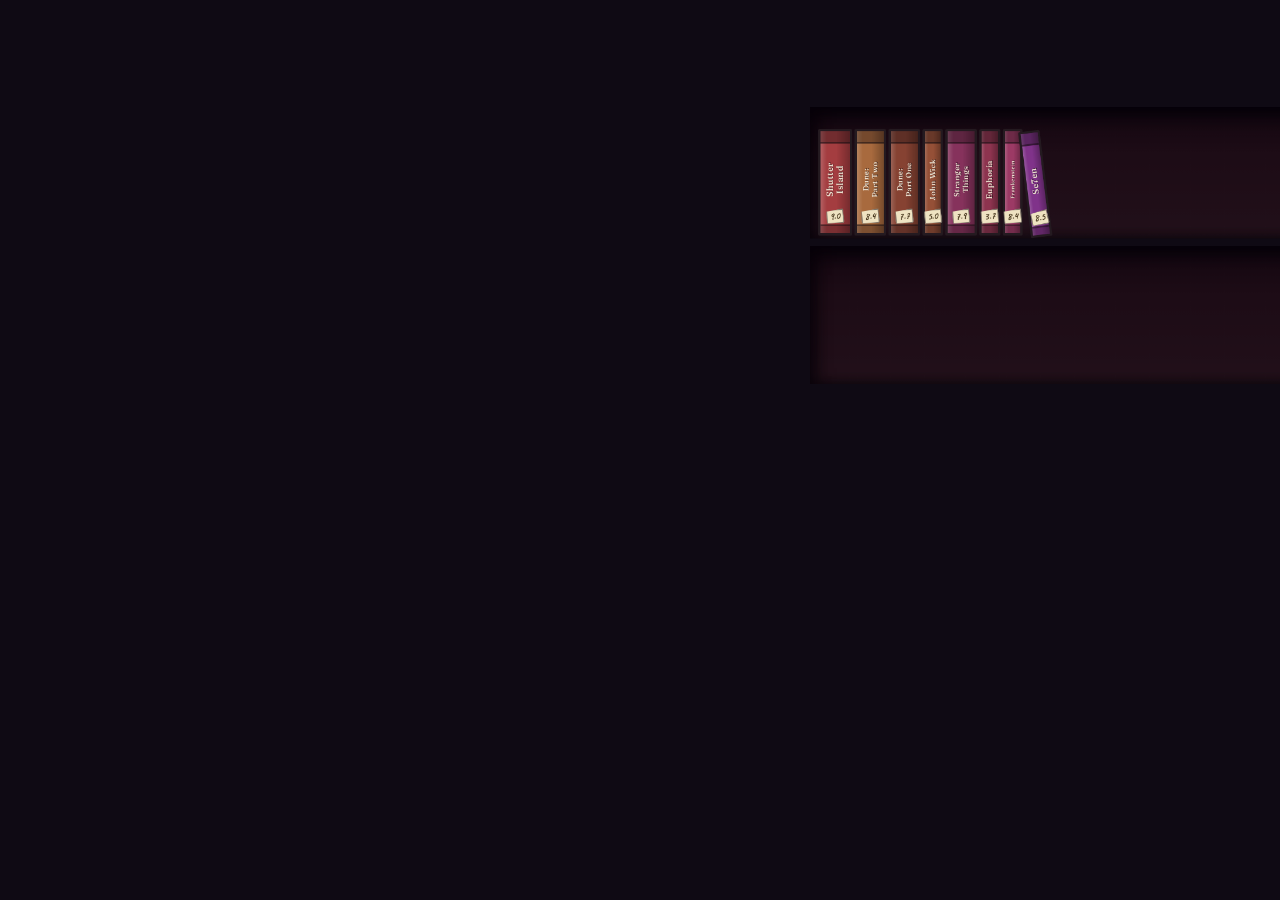
==== index.html @ 7d8941ba "checkpoint 2" ====
<!doctype html>
<html lang="es">
<head>
  <meta charset="utf-8">
  <meta name="viewport" content="width=device-width, initial-scale=1">
  <title>movievault</title>
  <link rel="preconnect" href="https://fonts.googleapis.com">
  <link rel="preconnect" href="https://fonts.gstatic.com" crossorigin>
  <link href="https://fonts.googleapis.com/css2?family=Fraunces:ital,opsz,wght@0,9..144,400;0,9..144,600;0,9..144,700;1,9..144,500&family=Nunito+Sans:ital,wght@0,400;0,600;0,700;1,400&family=VT323&family=Caveat:wght@600;700&display=swap" rel="stylesheet">
  <script>
    // misma firma que los scripts, las hojas de estilo locales tambien se quedan cacheadas entre ediciones
    window.MV_BUST = Date.now();
    ["css/base.css", "css/scene.css", "css/computer.css", "css/case.css"].forEach(function (href) {
      document.write('<link rel="stylesheet" href="' + href + "?v=" + window.MV_BUST + '">');
    });
  </script>
</head>
<body>
  <div id="viewport">
    <div id="camera">
      <!-- el stage es la imagen fija de la habitacion, todo lo interactivo son overlays posicionados en coordenadas de imagen -->
      <div id="stage">

        <!-- paneles que tapan los lomos pintados en la imagen, los lomos reales se renderizan encima -->
        <div class="shelf-panel" data-row="0"></div>
        <div class="shelf-panel" data-row="1"></div>
        <div class="shelf-panel shelf-panel-optional" data-row="2"></div>

        <!-- estantes donde viven los lomos dinamicos -->
        <div class="spine-strip" data-row="0"></div>
        <div class="spine-strip" data-row="1"></div>
        <div class="spine-strip" data-row="2"></div>

        <!-- pantalla del crt, se prende cuando la camara llega al escritorio -->
        <div id="monitor-screen"></div>

        <!-- zonas clickeables, solo activas en la vista general -->
        <button id="desk-zone" class="hotspot" aria-label="usar la computadora" data-label="computadora"></button>
        <button id="shelf-zone" class="hotspot" aria-label="ver la coleccion" data-label="coleccion"></button>
      </div>
    </div>

    <button id="back-btn" class="ui-btn" hidden>&larr; volver</button>
    <div id="case-overlay" hidden></div>
  </div>

  <script>
    // el server estatico local no manda cabeceras de no-cache, sin esta firma el browser se queda con la version vieja de los scripts y hay que recargar a mano despues de cada edicion
    ["js/data.js", "js/camera.js", "js/shelf.js", "js/computer.js", "js/main.js"].forEach(function (src) {
      const script = document.createElement("script");
      script.src = src + "?v=" + window.MV_BUST;
      // async false mantiene el orden de ejecucion, que importa porque los modulos se registran en el namespace MV
      script.async = false;
      document.body.appendChild(script);
    });
  </script>
</body>
</html>
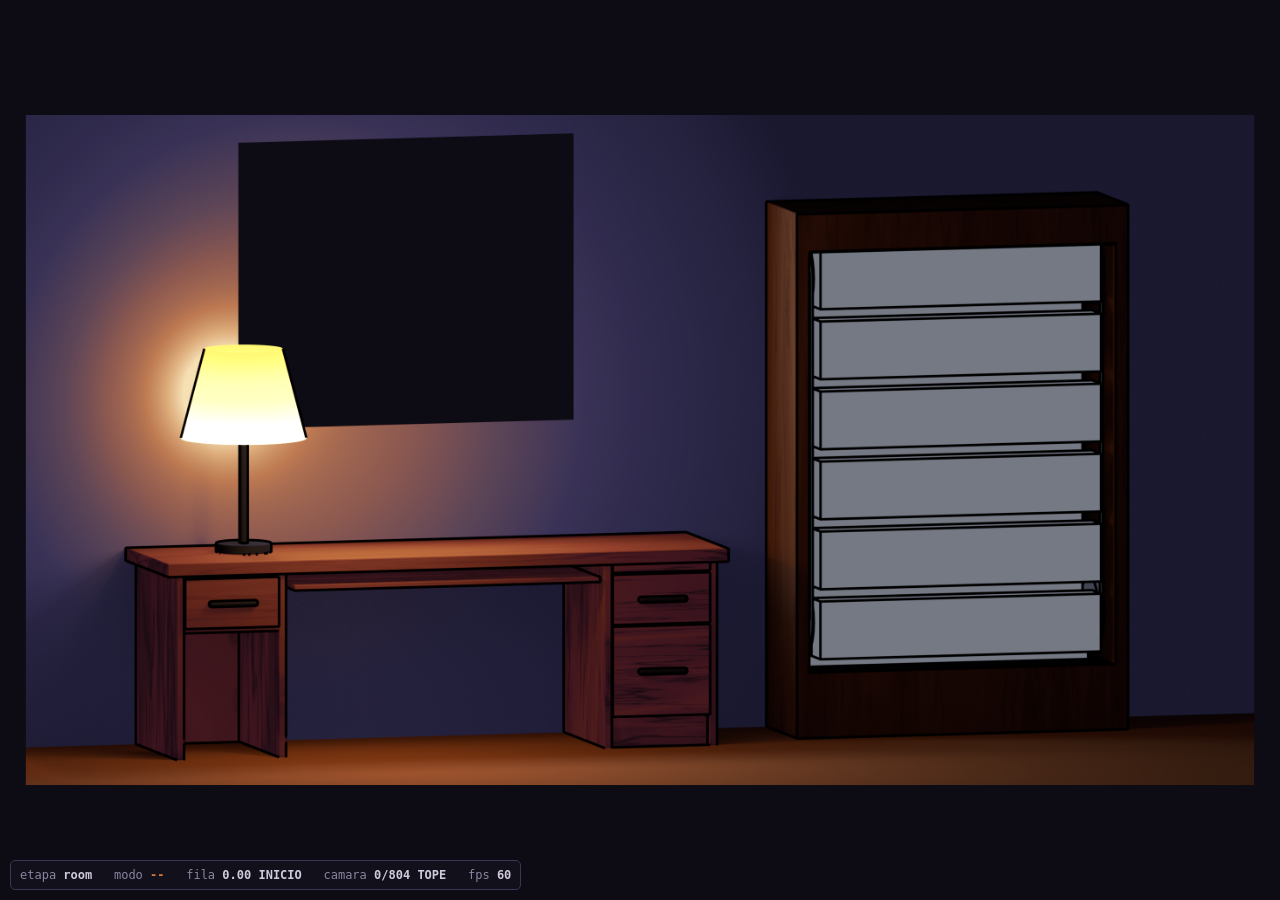
==== commit 11ee1d8b: "pre camera moving Checkpoint antes de tocar cam-shelf (hoy congelada) para el nuevo encuadre pedido." ====
--- a/index.html
+++ b/index.html
@@ -1,58 +1,481 @@
-<!doctype html>
+<!DOCTYPE html>
 <html lang="es">
 <head>
-  <meta charset="utf-8">
-  <meta name="viewport" content="width=device-width, initial-scale=1">
-  <title>movievault</title>
-  <link rel="preconnect" href="https://fonts.googleapis.com">
-  <link rel="preconnect" href="https://fonts.gstatic.com" crossorigin>
-  <link href="https://fonts.googleapis.com/css2?family=Fraunces:ital,opsz,wght@0,9..144,400;0,9..144,600;0,9..144,700;1,9..144,500&family=Nunito+Sans:ital,wght@0,400;0,600;0,700;1,400&family=VT323&family=Caveat:wght@600;700&display=swap" rel="stylesheet">
-  <script>
-    // misma firma que los scripts, las hojas de estilo locales tambien se quedan cacheadas entre ediciones
-    window.MV_BUST = Date.now();
-    ["css/base.css", "css/scene.css", "css/computer.css", "css/case.css"].forEach(function (href) {
-      document.write('<link rel="stylesheet" href="' + href + "?v=" + window.MV_BUST + '">');
-    });
-  </script>
+<meta charset="utf-8">
+<title>movievault</title>
+<style>
+  :root {
+    --bg: #0d0b13;
+    --panel: rgba(20, 18, 28, 0.88);
+    --line: #3a3550;
+    --ink: #cfcadd;
+    --accent: #d2783c;
+  }
+  * { box-sizing: border-box; }
+  html, body {
+    margin: 0; height: 100%; overflow: hidden;
+    background: var(--bg); color: var(--ink);
+    font: 12px/1.5 ui-monospace, "Cascadia Code", Consolas, monospace;
+  }
+  img { user-select: none; }
+
+  /* un solo stage de 2816x1536: el campo de vision no cambia nunca */
+  #fit { position: absolute; transform-origin: 0 0; }
+  #stage { position: relative; width: 2816px; height: 1536px; overflow: hidden; }
+  .etapa[hidden] { display: none; }
+  .layer { position: absolute; top: 0; left: 0; width: 2816px; height: 1536px; }
+
+  #hotspot {
+    position: absolute; left: 1697px; top: 177px; width: 830px; height: 1252px;
+    border: 6px solid transparent; border-radius: 10px;
+    background: transparent; cursor: pointer; padding: 0; z-index: 9;
+  }
+  #hotspot:hover, #hotspot:focus-visible {
+    border-color: rgba(210, 120, 60, .85);
+    background: rgba(210, 120, 60, .10);
+    outline: none;
+  }
+
+  /* --- etapa frontal ---
+     las capas se hornean en un canvas alto (2816x2648) que cubre todo el recorrido
+     vertical de camara. como la camara es ortografica, moverla en Z es una
+     traslacion pura de pixeles: el paneo es un translateY, no un re-render. */
+  #pan { position: absolute; top: 0; left: 0; width: 2816px; height: 2648px;
+         will-change: transform; }
+  .capa-alta { position: absolute; top: 0; left: 0; width: 2816px; height: 2648px; }
+  #f-scene { z-index: 1; }
+  #f-back  { z-index: 2; }
+  #plates {
+    position: absolute; overflow: hidden; z-index: 3;
+    left: 798.04px; top: 459.69px; width: 1219.93px; height: 1626.57px;
+  }
+  #f-frame { z-index: 4; }
+  /* sonda de geometria: define que cuenta como "encima del armario" */
+  #zona-armario {
+    position: absolute; z-index: 5; pointer-events: none;
+    left: 747.21px; top: 307.20px; width: 1321.59px; height: 2033.21px;
+  }
+  /* --- estante ---
+     caja de 3 caras (frente / arriba / abajo) en vez de una placa plana: al girar,
+     una placa plana se achica a nada y no se lee de que lado va. sin `perspective`
+     en ningun ancestro la proyeccion es ortografica, igual que cam-travel, asi que
+     el frente escorza por cos(t) y la tapa crece por sin(t) sin deformarse.
+     cada .cara lleva su propio render ortografico dead-on de esa cara de la bandeja,
+     asi que la textura y la geometria son la misma cosa.
+     bandeja 1.10 x 0.17 x 0.22 m -> 1118 x 173 x 224 px a 1016.6065 px/m. la
+     profundidad entra en los 0.27 m que separan el tramo frontal del trasero
+     (2 * R_POLEA) y le sobra para una caja de DVD parada (0.135).
+     left: la bandeja arranca en x=0.594 de mundo -> (0.594-1.144)*PPM + 1408 = 848.87
+     en la imagen alta, menos los 798.04 donde empieza la abertura. */
+  .plate {
+    position: absolute; top: 0; left: 50.83px;
+    width: 1118px; height: 224px;
+    transform-style: preserve-3d;
+    will-change: transform;
+  }
+  .cara {
+    position: absolute; left: 50%; top: 50%;
+    backface-visibility: hidden;   /* la cara de abajo no se cuela cuando se ve la de arriba */
+  }
+  /* con giro 0 la tapa y el fondo quedan de canto: area proyectada cero, pero el
+     browser igual las pinta como una linea de 1 px con su borde. se apagan y se
+     encienden solo mientras el estante gira. */
+  .cara-arriba, .cara-abajo { display: none; }
+  .plate.girando .cara-arriba, .plate.girando .cara-abajo { display: block; }
+  .cara { background-size: 100% 100%; }
+  .cara-frente {
+    width: 1118px; height: 224px;
+    transform: translate(-50%, -50%) translateZ(86.41px);
+    background-image: url("renders/layers/front/tray--front.png");
+  }
+  /* mientras el estante gira, uno de sus dos cantos se esta metiendo en la madera:
+     el de arriba en el arco de arriba, el de abajo en el de abajo. la sombra se
+     apoya en ese canto y se va con el giro, asi que de frente (giro 0) queda en
+     cero y la cara sale tal cual la horneo blender.
+     el degradado ocupa la cara ENTERA y lo que crece con el giro es la opacidad,
+     no el tamaño: girando, el estante ademas baja y sale por debajo de la
+     abertura, asi que a -40 grados solo queda a la vista el 12% de arriba de la
+     cara. una mancha escalada desde el canto de abajo cae entera en la parte
+     recortada y no se ve un pixel — medido con diff A/B. */
+  .sombra {
+    display: block; position: absolute; inset: 0;
+    pointer-events: none;
+  }
+  .sombra-sup {
+    opacity: var(--som-sup, 0);
+    background: linear-gradient(to bottom, rgba(0,0,0,.95), rgba(0,0,0,.72) 40%, rgba(0,0,0,.48));
+  }
+  .sombra-inf {
+    opacity: var(--som-inf, 0);
+    background: linear-gradient(to top, rgba(0,0,0,.95), rgba(0,0,0,.72) 40%, rgba(0,0,0,.48));
+  }
+  /* tapa: el borde de adelante es el borde INFERIOR de la cara (rotateX(90deg)
+     manda el +y local hacia el observador), y el render de arriba sale con el
+     frente de la bandeja abajo. calzan sin espejar */
+  .cara-arriba {
+    width: 1118px; height: 173px;
+    transform: translate(-50%, -50%) translateY(-112px) rotateX(90deg);
+    background-image: url("renders/layers/front/tray--top.png");
+  }
+  /* fondo del estante: aca el borde de adelante es el SUPERIOR (rotateX(-90deg)),
+     y el render de abajo sale con el frente arriba. tambien calza derecho */
+  .cara-abajo {
+    width: 1118px; height: 173px;
+    transform: translate(-50%, -50%) translateY(112px) rotateX(-90deg);
+    background-image: url("renders/layers/front/tray--bottom.png");
+  }
+
+  #dbg {
+    position: fixed; bottom: 10px; left: 10px; z-index: 20;
+    background: var(--panel); border: 1px solid var(--line); border-radius: 5px;
+    padding: 5px 9px; color: #8b85a3; font-variant-numeric: tabular-nums;
+  }
+  #dbg b { color: var(--ink); font-weight: 600; }
+  #dbg .modo { color: var(--accent); }
+  #volver {
+    position: fixed; top: 12px; right: 12px; z-index: 20;
+    background: var(--panel); color: var(--ink);
+    border: 1px solid var(--line); border-radius: 5px;
+    padding: 8px 13px; cursor: pointer; font: inherit;
+  }
+  #volver:hover { border-color: var(--accent); }
+  #volver[hidden] { display: none; }
+</style>
 </head>
 <body>
-  <div id="viewport">
-    <div id="camera">
-      <!-- el stage es la imagen fija de la habitacion, todo lo interactivo son overlays posicionados en coordenadas de imagen -->
-      <div id="stage">
-
-        <!-- paneles que tapan los lomos pintados en la imagen, los lomos reales se renderizan encima -->
-        <div class="shelf-panel" data-row="0"></div>
-        <div class="shelf-panel" data-row="1"></div>
-        <div class="shelf-panel shelf-panel-optional" data-row="2"></div>
-
-        <!-- estantes donde viven los lomos dinamicos -->
-        <div class="spine-strip" data-row="0"></div>
-        <div class="spine-strip" data-row="1"></div>
-        <div class="spine-strip" data-row="2"></div>
-
-        <!-- pantalla del crt, se prende cuando la camara llega al escritorio -->
-        <div id="monitor-screen"></div>
-
-        <!-- zonas clickeables, solo activas en la vista general -->
-        <button id="desk-zone" class="hotspot" aria-label="usar la computadora" data-label="computadora"></button>
-        <button id="shelf-zone" class="hotspot" aria-label="ver la coleccion" data-label="coleccion"></button>
+
+<div id="fit">
+  <div id="stage">
+
+    <div class="etapa" id="etapa-room">
+      <img class="layer" src="renders/layers/room/room.png" alt="" draggable="false">
+      <button id="hotspot" title="ir a la estanteria"></button>
+    </div>
+
+    <div class="etapa" id="etapa-viaje" hidden>
+      <img class="layer" id="cuadro" alt="" draggable="false">
+    </div>
+
+    <div class="etapa" id="etapa-front" hidden>
+      <div id="pan">
+        <img class="capa-alta" id="f-scene" src="renders/layers/front/front-scene.png" alt="" draggable="false">
+        <img class="capa-alta" id="f-back"  src="renders/layers/front/front-back.png"  alt="" draggable="false">
+        <div id="plates"></div>
+        <img class="capa-alta" id="f-frame" src="renders/layers/front/front-frame.png" alt="" draggable="false">
+        <div id="zona-armario"></div>
       </div>
     </div>
 
-    <button id="back-btn" class="ui-btn" hidden>&larr; volver</button>
-    <div id="case-overlay" hidden></div>
   </div>
-
-  <script>
-    // el server estatico local no manda cabeceras de no-cache, sin esta firma el browser se queda con la version vieja de los scripts y hay que recargar a mano despues de cada edicion
-    ["js/data.js", "js/camera.js", "js/shelf.js", "js/computer.js", "js/main.js"].forEach(function (src) {
-      const script = document.createElement("script");
-      script.src = src + "?v=" + window.MV_BUST;
-      // async false mantiene el orden de ejecucion, que importa porque los modulos se registran en el namespace MV
-      script.async = false;
-      document.body.appendChild(script);
+</div>
+
+<button id="volver" hidden>&larr; volver (Esc)</button>
+<div id="dbg">etapa <b id="d-etapa">room</b> &nbsp; modo <b class="modo" id="d-modo">--</b>
+  &nbsp; fila <b id="d-fila">0.00</b> &nbsp; camara <b id="d-pan">0</b> &nbsp; fps <b id="d-fps">--</b></div>
+
+<script>
+(function () {
+  "use strict";
+
+  // ---- mapeo, medido sobre la imagen alta horneada desde cam-travel ----
+  var PPM = 1016.6065;          // px por metro
+  var PX_Z0 = 2340.4130;        // fila donde cae world z = 0, en la imagen alta
+  var PLACA_H = 224;            // alto del estante: 0.22 m (PH_Z) a 1016.6065 px/m
+  var ABERT_TOP = 459.69;       // borde superior de la abertura, origen del recorte
+  var ALTO_IMG = 2648;          // alto de la imagen horneada
+  var STAGE_W = 2816, STAGE_H = 1536;
+
+  // recorrido de camara: 0 = posicion inicial (limite superior).
+  // el maximo pone la linea del piso (z=0, fila PX_Z0) en el borde inferior del
+  // cuadro, asi la vista nunca se sale de la habitacion.
+  var PAN_MAX = PX_Z0 - STAGE_H;      // 804.413
+
+  // ---- parametros del loop, mismos que el .blend ----
+  // arriba el estante va pegado al dintel; abajo queda junta negra a la vista.
+  // eso son 6 estantes + 6 juntas (5 internas + 1 abajo) -> 6*PASO = 1.60
+  var L_RECTA = 1.309218, L_TOTAL = 3.466667, N = 13;
+  var PASO = 1.60 / 6;          // 0.2666667, junta de 0.0466667
+  var Z_TOP = 1.740;            // 1.85 - alto/2: el primero pegado al dintel
+  var MARGEN = 0.38;            // tiene que superar al paso
+
+  // ---- giro al entrar en la madera ----
+  // sin perspectiva, rotateX proyecta como cos(t): +t y -t son indistinguibles.
+  // la direccion se lee por el pivote, no por el signo. anclo el giro en la cara
+  // que entra primero en la madera y el resto se pliega hacia ella.
+  var PH_Z = 0.220;             // alto del estante
+  var Z_AB0 = 0.250;            // base de la abertura
+  var R_POLEA = 0.135;
+  var ARCO = Math.PI * R_POLEA / 2;         // 0.212058: cuarto de vuelta de la polea
+  var S_LIM_SUP = 0;                        // el tope del estante toca el dintel
+  var S_LIM_INF = Z_TOP - (Z_AB0 + PH_Z / 2);   // 1.38: su base toca la base
+  // la sombra del frente arranca ANTES del arco, sobre el tramo recto. si arrancara
+  // recien con el giro no se veria nunca: girando el estante ademas baja y sale por
+  // debajo de la abertura, y a -40 grados su cara frontal cae en y 774-855 con el
+  // recorte de #plates terminando en 784 — los 10 px que sobran los tapa #f-frame,
+  // que va en z-index 4 sobre el 3 de #plates. medido con elementFromPoint.
+  var S_PRE = 0.12;
+
+  var K_VIAJE = 24, MS_VIAJE = 820;
+
+  // avanzar = rueda hacia abajo = las placas suben = fase negativa.
+  // el arranque es fase 0 y es tope duro.
+  var FASE_INICIO = 0;
+  var CLAVE = "movievault.lab.paternoster";
+
+  var $ = function (id) { return document.getElementById(id); };
+  var etapa = "room";           // room | viaje | front
+  var fase = 0, pan = 0;
+  var sucio = true, modo = "--";
+
+  function moverFase(delta) {
+    var v = fase + delta;
+    if (v > FASE_INICIO) v = FASE_INICIO;
+    if (v !== fase) { fase = v; sucio = true; }
+  }
+  function moverPan(delta) {
+    var v = pan + delta;
+    if (v < 0) v = 0;
+    if (v > PAN_MAX) v = PAN_MAX;
+    if (v !== pan) { pan = v; sucio = true; }
+  }
+  function guardarPos() {
+    try { localStorage.setItem(CLAVE, String(fase)); } catch (err) {}
+  }
+  function recuperarPos() {
+    try {
+      var v = parseFloat(localStorage.getItem(CLAVE));
+      if (isFinite(v) && v <= FASE_INICIO) fase = v;
+    } catch (err) {}
+  }
+
+  // ---- placas ----
+  var placas = [];
+  (function () {
+    var cont = $("plates");
+    for (var i = 0; i < N; i++) {
+      var caja = document.createElement("div");
+      caja.className = "plate";
+      caja.innerHTML = '<div class="cara cara-frente">'
+                     +   '<i class="sombra sombra-sup"></i>'
+                     +   '<i class="sombra sombra-inf"></i>'
+                     + '</div>'
+                     + '<div class="cara cara-arriba"></div>'
+                     + '<div class="cara cara-abajo"></div>';
+      cont.appendChild(caja);
+      placas.push({ el: caja, s: 0, visible: null, origen: null, giro: 0, girando: false,
+                    som: 0, somAbajo: false });
+    }
+  })();
+
+  function pintar() {
+    $("pan").style.transform = "translate3d(0," + (-pan).toFixed(2) + "px,0)";
+    var visibles = 0;
+    for (var i = 0; i < N; i++) {
+      var p = placas[i];
+      var s = (i * PASO + fase) % L_TOTAL;
+      if (s < 0) s += L_TOTAL;
+      if (s > L_TOTAL - MARGEN) s -= L_TOTAL;
+      p.s = s;
+      var dentro = s >= -MARGEN && s <= L_RECTA + MARGEN;
+      if (dentro !== p.visible) {
+        p.el.style.display = dentro ? "block" : "none";
+        p.visible = dentro;
+      }
+      if (dentro) {
+        var top = PX_Z0 - (Z_TOP - s) * PPM - PLACA_H / 2 - ABERT_TOP;
+        var giro = 0, origen = "50% 50%", som = 0, somAbajo = false;
+        if (s < S_LIM_SUP + S_PRE) {
+          som = (S_LIM_SUP + S_PRE - s) / (S_PRE + ARCO);
+          if (s < S_LIM_SUP) {
+            // sale por arriba: pivota en su cara de arriba, la que ya entro en la madera
+            giro = 90 * Math.min(1, (S_LIM_SUP - s) / ARCO);
+            origen = "50% 0%";
+          }
+        } else if (s > S_LIM_INF - S_PRE) {
+          som = (s - (S_LIM_INF - S_PRE)) / (S_PRE + ARCO);
+          somAbajo = true;
+          if (s > S_LIM_INF) {
+            // sale por abajo: pivota en su cara de abajo
+            giro = -90 * Math.min(1, (s - S_LIM_INF) / ARCO);
+            origen = "50% 100%";
+          }
+        }
+        if (origen !== p.origen) { p.el.style.transformOrigin = origen; p.origen = origen; }
+        var girando = giro !== 0;
+        if (girando !== p.girando) { p.el.classList.toggle("girando", girando); p.girando = girando; }
+        som = som <= 0 ? 0 : Math.sqrt(Math.min(1, som));
+        if (som !== p.som || somAbajo !== p.somAbajo) {
+          var txt = som.toFixed(3);
+          p.el.style.setProperty("--som-sup", somAbajo ? "0" : txt);
+          p.el.style.setProperty("--som-inf", somAbajo ? txt : "0");
+          p.som = som; p.somAbajo = somAbajo;
+        }
+        p.giro = giro;
+        p.el.style.transform = "translate3d(0," + top.toFixed(2) + "px,0)"
+          + (giro ? " rotateX(" + giro.toFixed(2) + "deg)" : "");
+        if (s >= 0 && s <= L_RECTA) visibles++;
+      }
+    }
+    return visibles;
+  }
+
+  // ---- encuadre ----
+  var escala = 1;
+  function encuadrar() {
+    escala = Math.min(window.innerWidth / STAGE_W, window.innerHeight / STAGE_H) * 0.96;
+    $("fit").style.transform = "translate(" +
+      ((window.innerWidth - STAGE_W * escala) / 2).toFixed(1) + "px," +
+      ((window.innerHeight - STAGE_H * escala) / 2).toFixed(1) + "px) scale(" + escala + ")";
+  }
+  encuadrar();
+  window.addEventListener("resize", encuadrar);
+
+  // ---- el cursor decide que se mueve ----
+  function sobreArmario(cx, cy) {
+    var b = $("zona-armario").getBoundingClientRect();
+    return cx >= b.left && cx <= b.right && cy >= b.top && cy <= b.bottom;
+  }
+
+  // ---- viaje ----
+  var cuadros = [];
+  for (var f = 0; f < K_VIAJE; f++) {
+    var im = new Image();
+    im.src = "renders/layers/travel/travel-" + (f < 10 ? "0" + f : f) + ".png";
+    cuadros.push(im);
+  }
+  function viajar(haciaFront, alTerminar) {
+    etapa = "viaje"; modo = "--";
+    $("d-etapa").textContent = "viaje";
+    $("volver").hidden = true;
+    $("etapa-room").hidden = true;
+    $("etapa-front").hidden = true;
+    $("etapa-viaje").hidden = false;
+    var visor = $("cuadro"), ultimo = -1, t0 = performance.now();
+    (function paso(t) {
+      var u = Math.min((t - t0) / MS_VIAJE, 1);
+      var i = Math.round(haciaFront ? u * (K_VIAJE - 1) : (1 - u) * (K_VIAJE - 1));
+      if (i !== ultimo) { visor.src = cuadros[i].src; ultimo = i; }
+      if (u < 1) { requestAnimationFrame(paso); return; }
+      $("etapa-viaje").hidden = true;
+      alTerminar();
+    })(t0);
+  }
+  function irAFront() {
+    if (etapa !== "room") return;
+    viajar(true, function () {
+      etapa = "front";
+      pan = 0;                  // el viaje termina en la posicion inicial de camara
+      $("etapa-front").hidden = false;
+      $("volver").hidden = false;
+      $("d-etapa").textContent = "front";
+      sucio = true;
     });
-  </script>
+  }
+  function irARoom() {
+    if (etapa !== "front") return;
+    guardarPos();               // la posicion de la cadena sobrevive a la salida
+    viajar(false, function () {
+      etapa = "room";
+      $("etapa-room").hidden = false;
+      $("d-etapa").textContent = "room";
+    });
+  }
+  $("hotspot").addEventListener("click", irAFront);
+  $("volver").addEventListener("click", irARoom);
+
+  // ---- entrada ----
+  window.addEventListener("wheel", function (e) {
+    if (etapa !== "front") return;
+    e.preventDefault();
+    if (sobreArmario(e.clientX, e.clientY)) {
+      modo = "cadena";
+      moverFase(-e.deltaY / (PPM * escala));   // invertido y 1 a 1 con el gesto
+    } else {
+      modo = "camara";
+      moverPan(e.deltaY / escala);             // el paneo sigue al gesto sin invertir
+    }
+  }, { passive: false });
+
+  var arrastrando = false, ultimoY = 0, arrastreEnArmario = false;
+  window.addEventListener("pointerdown", function (e) {
+    if (etapa !== "front") return;
+    if (e.target.closest("#volver, #dbg")) return;
+    arrastrando = true; ultimoY = e.clientY;
+    arrastreEnArmario = sobreArmario(e.clientX, e.clientY);
+    document.body.style.cursor = "grabbing";
+  });
+  window.addEventListener("pointermove", function (e) {
+    if (!arrastrando) {
+      if (etapa === "front") {
+        var m = sobreArmario(e.clientX, e.clientY) ? "cadena" : "camara";
+        if (m !== modo) { modo = m; sucio = true; }
+      }
+      return;
+    }
+    var dy = e.clientY - ultimoY;
+    ultimoY = e.clientY;
+    if (arrastreEnArmario) moverFase(-dy / (PPM * escala));
+    else moverPan(-dy / escala);
+  });
+  window.addEventListener("pointerup", function () {
+    arrastrando = false; document.body.style.cursor = "";
+  });
+
+  // unica tecla: Esc sale de la escena de la estanteria
+  window.addEventListener("keydown", function (e) {
+    if (e.key !== "Escape" || etapa !== "front") return;
+    e.preventDefault();
+    irARoom();
+  });
+
+  // ---- loop ----
+  var t0 = performance.now(), acum = 0, marcos = 0;
+  (function tick(t) {
+    var dt = (t - t0) / 1000; t0 = t;
+    if (sucio) {
+      pintar();
+      $("d-fila").textContent = (-fase / PASO).toFixed(2)
+        + (fase >= FASE_INICIO ? " INICIO" : "");
+      $("d-pan").textContent = pan.toFixed(0) + "/" + PAN_MAX.toFixed(0)
+        + (pan <= 0 ? " TOPE" : pan >= PAN_MAX ? " FONDO" : "");
+      $("d-modo").textContent = etapa === "front" ? modo : "--";
+      sucio = false;
+    }
+    acum += dt; marcos++;
+    if (acum >= 0.4) { $("d-fps").textContent = Math.round(marcos / acum); acum = 0; marcos = 0; }
+    requestAnimationFrame(tick);
+  })(t0);
+  recuperarPos();
+  pintar();
+
+  // superficie de inspeccion: rAF no corre con la pestaña oculta
+  window.LAB = {
+    pintar: pintar, placas: placas,
+    getEtapa: function () { return etapa; },
+    setEtapa: function (v) { etapa = v; },
+    setFase: function (v) { fase = Math.min(v, FASE_INICIO); return pintar(); },
+    getFase: function () { return fase; },
+    setPan: function (v) { pan = Math.max(0, Math.min(v, PAN_MAX)); return pintar(); },
+    getPan: function () { return pan; },
+    getModo: function () { return modo; },
+    rueda: function (dy, cx, cy) {
+      if (etapa !== "front") return false;
+      if (sobreArmario(cx, cy)) { modo = "cadena"; moverFase(-dy / (PPM * escala)); }
+      else { modo = "camara"; moverPan(dy / escala); }
+      pintar(); return true;
+    },
+    sobreArmario: sobreArmario,
+    getEscala: function () { return escala; },
+    guardarPos: guardarPos, recuperarPos: recuperarPos,
+    leerGuardado: function () { try { return localStorage.getItem(CLAVE); } catch (e) { return null; } },
+    borrarGuardado: function () { try { localStorage.removeItem(CLAVE); } catch (e) {} },
+    cuadros: cuadros,
+    ctes: { PPM: PPM, PX_Z0: PX_Z0, PLACA_H: PLACA_H, ABERT_TOP: ABERT_TOP,
+            ALTO_IMG: ALTO_IMG, PAN_MAX: PAN_MAX, FASE_INICIO: FASE_INICIO,
+            L_RECTA: L_RECTA, L_TOTAL: L_TOTAL, N: N, PASO: PASO,
+            Z_TOP: Z_TOP, MARGEN: MARGEN, STAGE_W: STAGE_W, STAGE_H: STAGE_H }
+  };
+})();
+</script>
 </body>
 </html>
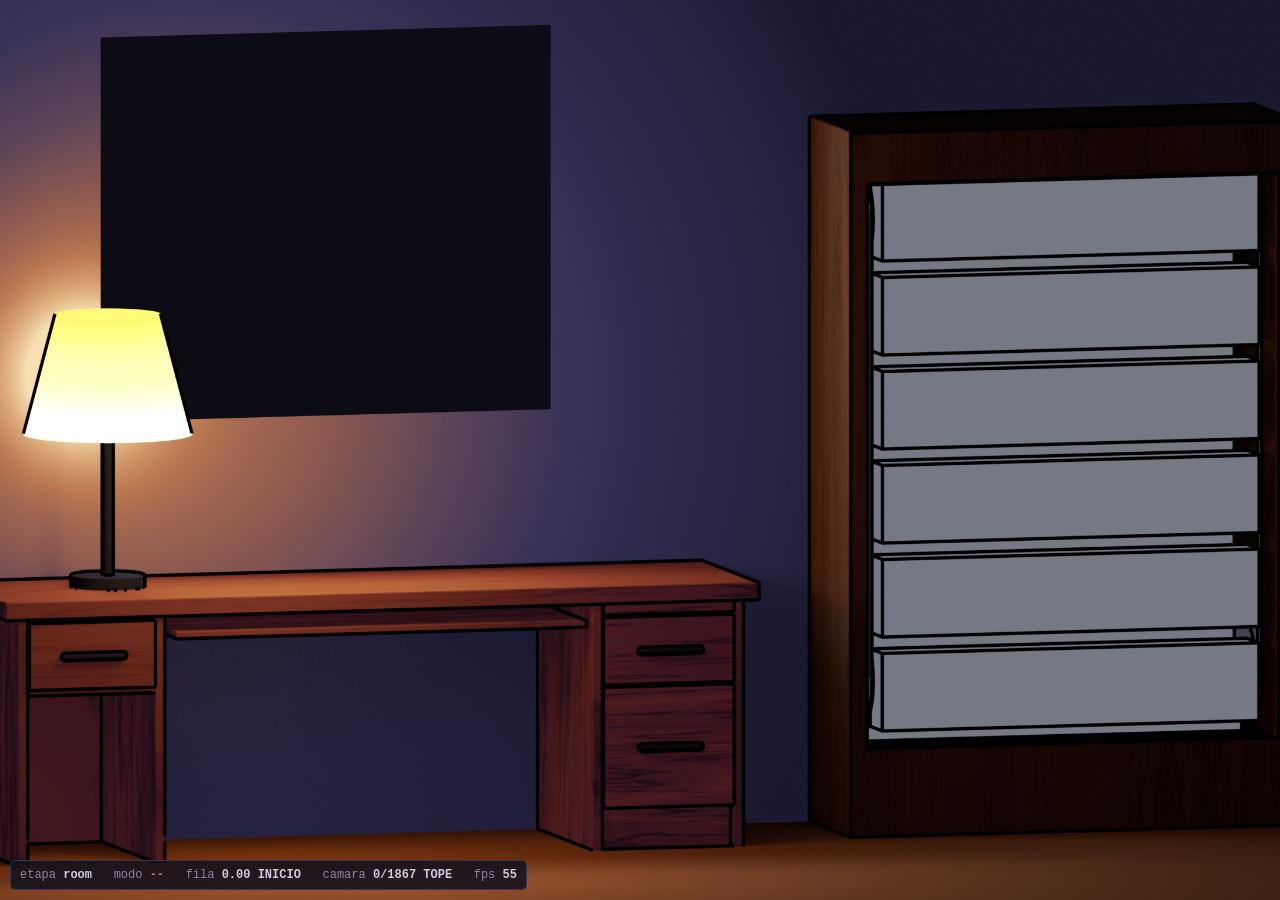
==== commit 5a9f68af: "shelf camera fixed" ====
--- a/index.html
+++ b/index.html
@@ -37,23 +37,25 @@
   }
 
   /* --- etapa frontal ---
-     las capas se hornean en un canvas alto (2816x2648) que cubre todo el recorrido
+     las capas se hornean en un canvas alto (2816x3403) que cubre todo el recorrido
      vertical de camara. como la camara es ortografica, moverla en Z es una
-     traslacion pura de pixeles: el paneo es un translateY, no un re-render. */
-  #pan { position: absolute; top: 0; left: 0; width: 2816px; height: 2648px;
+     traslacion pura de pixeles: el paneo es un translateY, no un re-render.
+     encuadre: el armario (shelf-frame) ocupa 75% del ancho de pantalla (12.5%
+     de margen por lado) y su techo cae al 10% desde arriba de #stage. */
+  #pan { position: absolute; top: 0; left: 0; width: 2816px; height: 3403px;
          will-change: transform; }
-  .capa-alta { position: absolute; top: 0; left: 0; width: 2816px; height: 2648px; }
+  .capa-alta { position: absolute; top: 0; left: 0; width: 2816px; height: 3403px; }
   #f-scene { z-index: 1; }
   #f-back  { z-index: 2; }
   #plates {
     position: absolute; overflow: hidden; z-index: 3;
-    left: 798.04px; top: 459.69px; width: 1219.93px; height: 1626.57px;
+    left: 433.23px; top: 397.38px; width: 1949.54px; height: 2599.38px;
   }
   #f-frame { z-index: 4; }
   /* sonda de geometria: define que cuenta como "encima del armario" */
   #zona-armario {
     position: absolute; z-index: 5; pointer-events: none;
-    left: 747.21px; top: 307.20px; width: 1321.59px; height: 2033.21px;
+    left: 352.00px; top: 153.68px; width: 2112.00px; height: 3249.23px;
   }
   /* --- estante ---
      caja de 3 caras (frente / arriba / abajo) en vez de una placa plana: al girar,
@@ -62,14 +64,16 @@
      el frente escorza por cos(t) y la tapa crece por sin(t) sin deformarse.
      cada .cara lleva su propio render ortografico dead-on de esa cara de la bandeja,
      asi que la textura y la geometria son la misma cosa.
-     bandeja 1.10 x 0.17 x 0.22 m -> 1118 x 173 x 224 px a 1016.6065 px/m. la
-     profundidad entra en los 0.27 m que separan el tramo frontal del trasero
-     (2 * R_POLEA) y le sobra para una caja de DVD parada (0.135).
-     left: la bandeja arranca en x=0.594 de mundo -> (0.594-1.144)*PPM + 1408 = 848.87
-     en la imagen alta, menos los 798.04 donde empieza la abertura. */
+     bandeja 1.10 x 0.17 x 0.22 m -> 1787.08 x 173 x 357.42 px a 1624.6153 px/m
+     (el ancho/alto de bandeja escalan con PPM; profundidad y textura de las
+     caras vienen de cam-tray-front/-top/-bottom, resolucion propia sin relacion
+     con esta escala). la profundidad entra en los 0.27 m que separan el tramo
+     frontal del trasero (2 * R_POLEA) y le sobra para una caja de DVD parada
+     (0.135). left: 81.23px = borde izquierdo de la abertura (loop-ph-00)
+     menos el borde izquierdo de #plates (shelf-void), ambos proyectados. */
   .plate {
-    position: absolute; top: 0; left: 50.83px;
-    width: 1118px; height: 224px;
+    position: absolute; top: 0; left: 81.23px;
+    width: 1787.08px; height: 357.42px;
     transform-style: preserve-3d;
     will-change: transform;
   }
@@ -84,8 +88,8 @@
   .plate.girando .cara-arriba, .plate.girando .cara-abajo { display: block; }
   .cara { background-size: 100% 100%; }
   .cara-frente {
-    width: 1118px; height: 224px;
-    transform: translate(-50%, -50%) translateZ(86.41px);
+    width: 1787.08px; height: 357.42px;
+    transform: translate(-50%, -50%) translateZ(138.09px);
     background-image: url("renders/layers/front/tray--front.png");
   }
   /* mientras el estante gira, uno de sus dos cantos se esta metiendo en la madera:
@@ -113,15 +117,15 @@
      manda el +y local hacia el observador), y el render de arriba sale con el
      frente de la bandeja abajo. calzan sin espejar */
   .cara-arriba {
-    width: 1118px; height: 173px;
-    transform: translate(-50%, -50%) translateY(-112px) rotateX(90deg);
+    width: 1787.08px; height: 276.18px;
+    transform: translate(-50%, -50%) translateY(-178.71px) rotateX(90deg);
     background-image: url("renders/layers/front/tray--top.png");
   }
   /* fondo del estante: aca el borde de adelante es el SUPERIOR (rotateX(-90deg)),
      y el render de abajo sale con el frente arriba. tambien calza derecho */
   .cara-abajo {
-    width: 1118px; height: 173px;
-    transform: translate(-50%, -50%) translateY(112px) rotateX(-90deg);
+    width: 1787.08px; height: 276.18px;
+    transform: translate(-50%, -50%) translateY(178.71px) rotateX(-90deg);
     background-image: url("renders/layers/front/tray--bottom.png");
   }
 
@@ -178,17 +182,17 @@
   "use strict";
 
   // ---- mapeo, medido sobre la imagen alta horneada desde cam-travel ----
-  var PPM = 1016.6065;          // px por metro
-  var PX_Z0 = 2340.4130;        // fila donde cae world z = 0, en la imagen alta
-  var PLACA_H = 224;            // alto del estante: 0.22 m (PH_Z) a 1016.6065 px/m
-  var ABERT_TOP = 459.69;       // borde superior de la abertura, origen del recorte
-  var ALTO_IMG = 2648;          // alto de la imagen horneada
+  var PPM = 1624.6153;          // px por metro
+  var PX_Z0 = 3402.9151;        // fila donde cae world z = 0, en la imagen alta
+  var PLACA_H = 357.42;         // alto del estante: 0.22 m (PH_Z) a 1624.6153 px/m
+  var ABERT_TOP = 397.3767;     // borde superior de la abertura, origen del recorte
+  var ALTO_IMG = 3403;          // alto de la imagen horneada
   var STAGE_W = 2816, STAGE_H = 1536;
 
   // recorrido de camara: 0 = posicion inicial (limite superior).
   // el maximo pone la linea del piso (z=0, fila PX_Z0) en el borde inferior del
   // cuadro, asi la vista nunca se sale de la habitacion.
-  var PAN_MAX = PX_Z0 - STAGE_H;      // 804.413
+  var PAN_MAX = PX_Z0 - STAGE_H;      // 1866.915
 
   // ---- parametros del loop, mismos que el .blend ----
   // arriba el estante va pegado al dintel; abajo queda junta negra a la vista.
@@ -322,7 +326,7 @@
   // ---- encuadre ----
   var escala = 1;
   function encuadrar() {
-    escala = Math.min(window.innerWidth / STAGE_W, window.innerHeight / STAGE_H) * 0.96;
+    escala = Math.max(window.innerWidth / STAGE_W, window.innerHeight / STAGE_H);
     $("fit").style.transform = "translate(" +
       ((window.innerWidth - STAGE_W * escala) / 2).toFixed(1) + "px," +
       ((window.innerHeight - STAGE_H * escala) / 2).toFixed(1) + "px) scale(" + escala + ")";
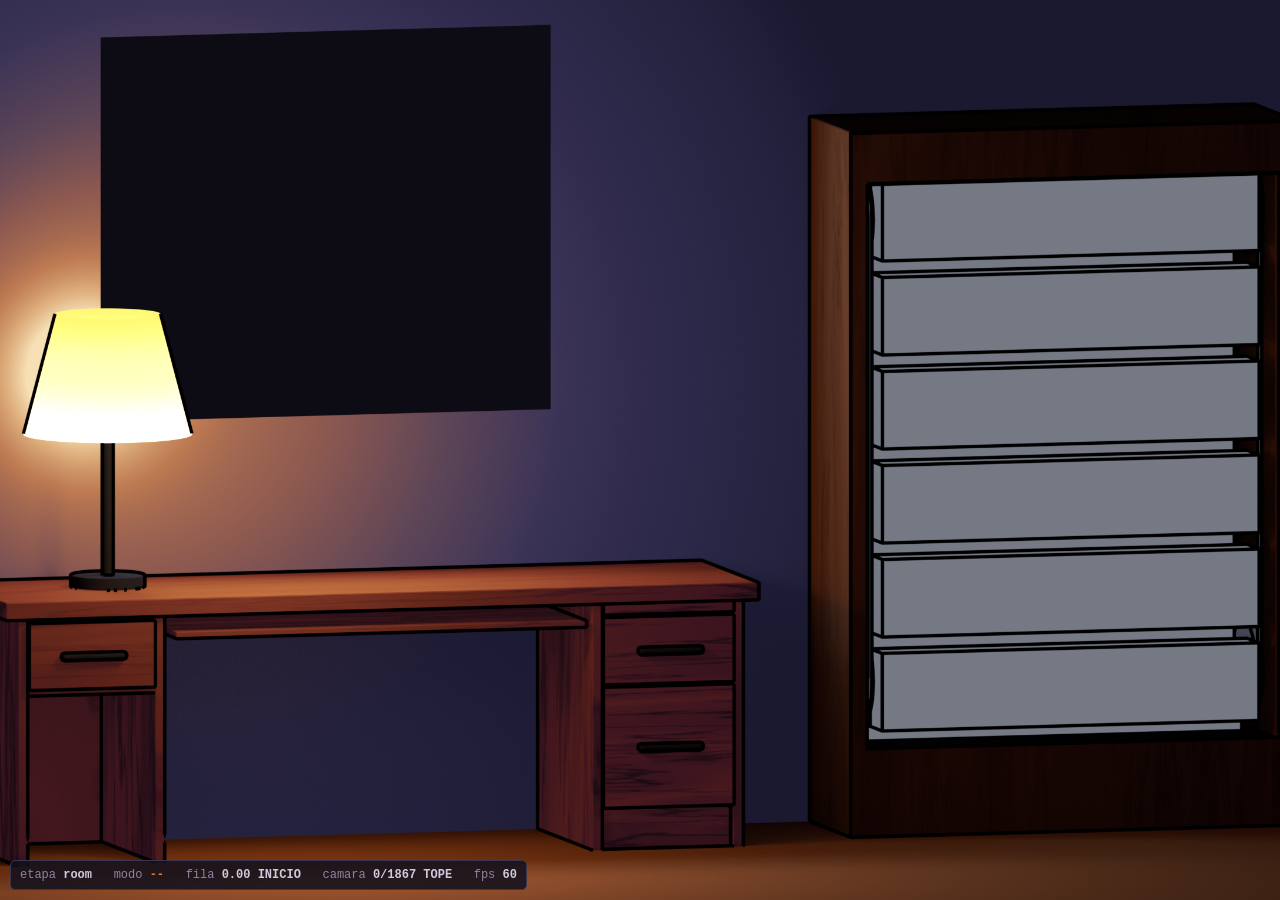
==== commit 8d2c87f7: "camera moving fixed" ====
--- a/index.html
+++ b/index.html
@@ -52,6 +52,20 @@
     left: 433.23px; top: 397.38px; width: 1949.54px; height: 2599.38px;
   }
   #f-frame { z-index: 4; }
+  /* zocalo estirado: la misma tabla de front-frame.png, mas alta. ancla el
+     borde de ABAJO (fijo, y=3403) y estira el borde de ARRIBA hacia arriba
+     para tapar el hueco que deja la ultima bandeja, dejando ~12px de margen
+     negro antes de la bandeja/riel (no se tocan). va despues de #f-frame en
+     el DOM asi cubre la tabla original sin estirar que queda debajo. */
+  #f-zocalo-estirado {
+    position: absolute; z-index: 4; pointer-events: none;
+    left: 0; top: 2932.95px; width: 2816px; height: 470.05px;
+    overflow: hidden;
+  }
+  #f-zocalo-estirado img {
+    position: absolute; left: 0; top: -3467.05px;
+    width: 2816px; height: 3935.4px;
+  }
   /* sonda de geometria: define que cuenta como "encima del armario" */
   #zona-armario {
     position: absolute; z-index: 5; pointer-events: none;
@@ -64,16 +78,18 @@
      el frente escorza por cos(t) y la tapa crece por sin(t) sin deformarse.
      cada .cara lleva su propio render ortografico dead-on de esa cara de la bandeja,
      asi que la textura y la geometria son la misma cosa.
-     bandeja 1.10 x 0.17 x 0.22 m -> 1787.08 x 173 x 357.42 px a 1624.6153 px/m
+     bandeja 1.142 x 0.17 x 0.22 m -> 1855.31 x 173 x 357.42 px a 1624.6153 px/m
      (el ancho/alto de bandeja escalan con PPM; profundidad y textura de las
      caras vienen de cam-tray-front/-top/-bottom, resolucion propia sin relacion
      con esta escala). la profundidad entra en los 0.27 m que separan el tramo
      frontal del trasero (2 * R_POLEA) y le sobra para una caja de DVD parada
-     (0.135). left: 81.23px = borde izquierdo de la abertura (loop-ph-00)
-     menos el borde izquierdo de #plates (shelf-void), ambos proyectados. */
+     (0.135). 2026-08-08: riel pegado a la tabla real (shelf-void/shelf-frame
+     SIN TOCAR, siguen en 0.544/1.744 y 0.494/1.794 como siempre), gap
+     estante-riel intacto en 19mm. left: 47.11px = borde de bandeja (0.573)
+     menos borde de #plates (shelf-void, 0.544), proyectado. */
   .plate {
-    position: absolute; top: 0; left: 81.23px;
-    width: 1787.08px; height: 357.42px;
+    position: absolute; top: 0; left: 47.11px;
+    width: 1855.31px; height: 357.42px;
     transform-style: preserve-3d;
     will-change: transform;
   }
@@ -88,7 +104,7 @@
   .plate.girando .cara-arriba, .plate.girando .cara-abajo { display: block; }
   .cara { background-size: 100% 100%; }
   .cara-frente {
-    width: 1787.08px; height: 357.42px;
+    width: 1855.31px; height: 357.42px;
     transform: translate(-50%, -50%) translateZ(138.09px);
     background-image: url("renders/layers/front/tray--front.png");
   }
@@ -117,14 +133,14 @@
      manda el +y local hacia el observador), y el render de arriba sale con el
      frente de la bandeja abajo. calzan sin espejar */
   .cara-arriba {
-    width: 1787.08px; height: 276.18px;
+    width: 1855.31px; height: 276.18px;
     transform: translate(-50%, -50%) translateY(-178.71px) rotateX(90deg);
     background-image: url("renders/layers/front/tray--top.png");
   }
   /* fondo del estante: aca el borde de adelante es el SUPERIOR (rotateX(-90deg)),
      y el render de abajo sale con el frente arriba. tambien calza derecho */
   .cara-abajo {
-    width: 1787.08px; height: 276.18px;
+    width: 1855.31px; height: 276.18px;
     transform: translate(-50%, -50%) translateY(178.71px) rotateX(-90deg);
     background-image: url("renders/layers/front/tray--bottom.png");
   }
@@ -166,6 +182,7 @@
         <img class="capa-alta" id="f-back"  src="renders/layers/front/front-back.png"  alt="" draggable="false">
         <div id="plates"></div>
         <img class="capa-alta" id="f-frame" src="renders/layers/front/front-frame.png" alt="" draggable="false">
+        <div id="f-zocalo-estirado"><img src="renders/layers/front/front-frame.png" alt="" draggable="false"></div>
         <div id="zona-armario"></div>
       </div>
     </div>
@@ -193,6 +210,9 @@
   // el maximo pone la linea del piso (z=0, fila PX_Z0) en el borde inferior del
   // cuadro, asi la vista nunca se sale de la habitacion.
   var PAN_MAX = PX_Z0 - STAGE_H;      // 1866.915
+  // limite superior: no dejar subir la camara hasta el techo del armario
+  // (153.68px, ver #zona-armario) - solo unos 20px de pared por encima.
+  var PAN_MIN = 133.68;
 
   // ---- parametros del loop, mismos que el .blend ----
   // arriba el estante va pegado al dintel; abajo queda junta negra a la vista.
@@ -219,7 +239,7 @@
   // que va en z-index 4 sobre el 3 de #plates. medido con elementFromPoint.
   var S_PRE = 0.12;
 
-  var K_VIAJE = 24, MS_VIAJE = 820;
+  var K_VIAJE = 40, MS_VIAJE = 650;
 
   // avanzar = rueda hacia abajo = las placas suben = fase negativa.
   // el arranque es fase 0 y es tope duro.
@@ -238,7 +258,7 @@
   }
   function moverPan(delta) {
     var v = pan + delta;
-    if (v < 0) v = 0;
+    if (v < PAN_MIN) v = PAN_MIN;
     if (v > PAN_MAX) v = PAN_MAX;
     if (v !== pan) { pan = v; sucio = true; }
   }
@@ -289,7 +309,8 @@
         var top = PX_Z0 - (Z_TOP - s) * PPM - PLACA_H / 2 - ABERT_TOP;
         var giro = 0, origen = "50% 50%", som = 0, somAbajo = false;
         if (s < S_LIM_SUP + S_PRE) {
-          som = (S_LIM_SUP + S_PRE - s) / (S_PRE + ARCO);
+          // sombra-sup deshabilitada a proposito: solo se saca la del arco de
+          // arriba, la de abajo (somAbajo) sigue igual.
           if (s < S_LIM_SUP) {
             // sale por arriba: pivota en su cara de arriba, la que ya entro en la madera
             giro = 90 * Math.min(1, (S_LIM_SUP - s) / ARCO);
@@ -341,10 +362,14 @@
   }
 
   // ---- viaje ----
+  // bustea los frames del viaje: se rehacen seguido y el navegador los cachea por
+  // nombre (mismo archivo, contenido nuevo) - sin esto se ven mezclados frames viejos
+  // y nuevos dentro de la misma secuencia.
+  var BUST_VIAJE = Date.now();
   var cuadros = [];
   for (var f = 0; f < K_VIAJE; f++) {
     var im = new Image();
-    im.src = "renders/layers/travel/travel-" + (f < 10 ? "0" + f : f) + ".png";
+    im.src = "renders/layers/travel/travel-" + (f < 10 ? "0" + f : f) + ".png?v=" + BUST_VIAJE;
     cuadros.push(im);
   }
   function viajar(haciaFront, alTerminar) {
@@ -368,7 +393,7 @@
     if (etapa !== "room") return;
     viajar(true, function () {
       etapa = "front";
-      pan = 0;                  // el viaje termina en la posicion inicial de camara
+      pan = PAN_MIN;             // el viaje termina en la posicion inicial de camara
       $("etapa-front").hidden = false;
       $("volver").hidden = false;
       $("d-etapa").textContent = "front";
@@ -441,7 +466,7 @@
       $("d-fila").textContent = (-fase / PASO).toFixed(2)
         + (fase >= FASE_INICIO ? " INICIO" : "");
       $("d-pan").textContent = pan.toFixed(0) + "/" + PAN_MAX.toFixed(0)
-        + (pan <= 0 ? " TOPE" : pan >= PAN_MAX ? " FONDO" : "");
+        + (pan <= PAN_MIN ? " TOPE" : pan >= PAN_MAX ? " FONDO" : "");
       $("d-modo").textContent = etapa === "front" ? modo : "--";
       sucio = false;
     }
@@ -459,7 +484,7 @@
     setEtapa: function (v) { etapa = v; },
     setFase: function (v) { fase = Math.min(v, FASE_INICIO); return pintar(); },
     getFase: function () { return fase; },
-    setPan: function (v) { pan = Math.max(0, Math.min(v, PAN_MAX)); return pintar(); },
+    setPan: function (v) { pan = Math.max(PAN_MIN, Math.min(v, PAN_MAX)); return pintar(); },
     getPan: function () { return pan; },
     getModo: function () { return modo; },
     rueda: function (dy, cx, cy) {
@@ -475,7 +500,7 @@
     borrarGuardado: function () { try { localStorage.removeItem(CLAVE); } catch (e) {} },
     cuadros: cuadros,
     ctes: { PPM: PPM, PX_Z0: PX_Z0, PLACA_H: PLACA_H, ABERT_TOP: ABERT_TOP,
-            ALTO_IMG: ALTO_IMG, PAN_MAX: PAN_MAX, FASE_INICIO: FASE_INICIO,
+            ALTO_IMG: ALTO_IMG, PAN_MAX: PAN_MAX, PAN_MIN: PAN_MIN, FASE_INICIO: FASE_INICIO,
             L_RECTA: L_RECTA, L_TOTAL: L_TOTAL, N: N, PASO: PASO,
             Z_TOP: Z_TOP, MARGEN: MARGEN, STAGE_W: STAGE_W, STAGE_H: STAGE_H }
   };
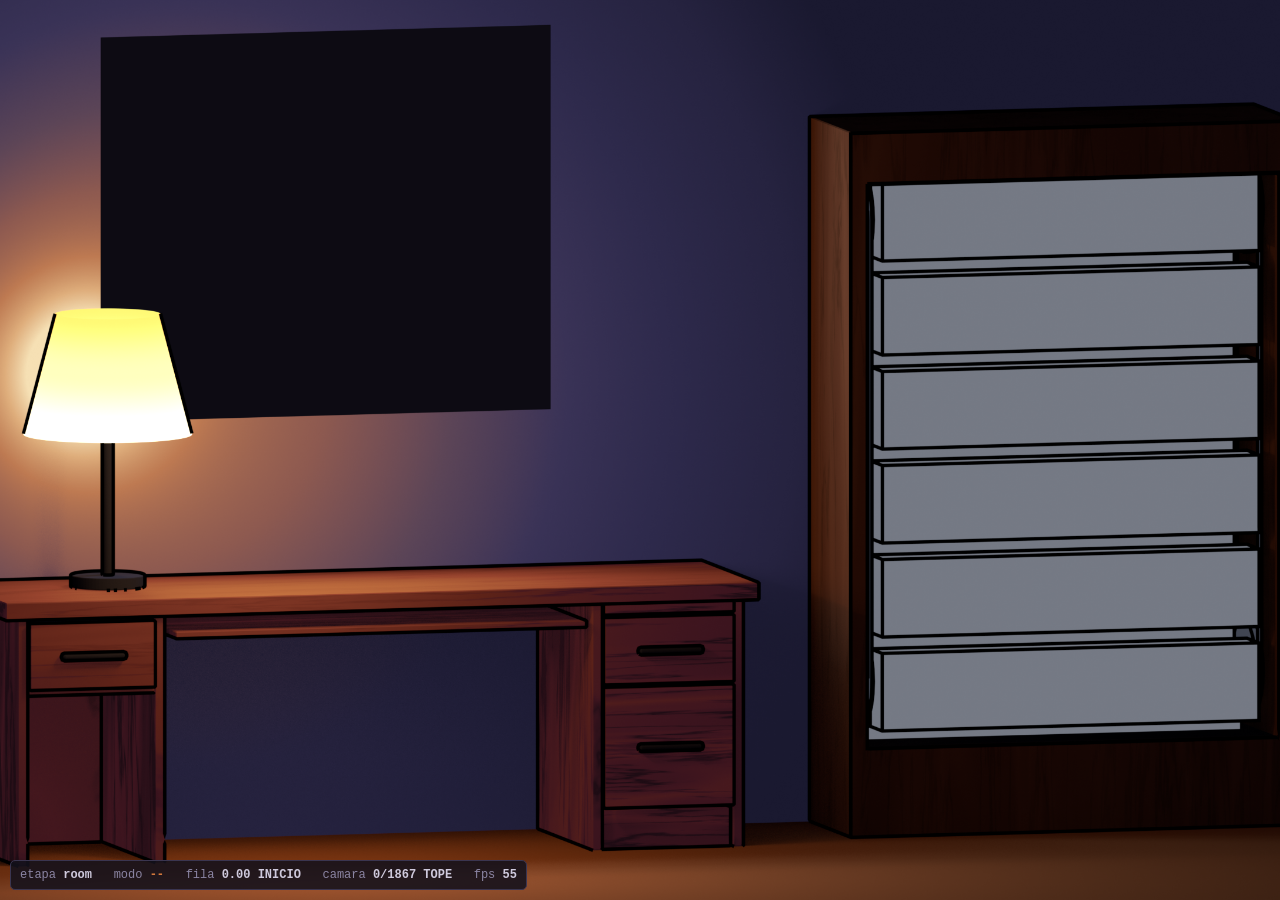
==== commit d3d73646: "feat(paternoster): mostrar 7 estantes en vez de 6 en la ventana frontal PASO baja de 1.60/6 a 1.60/7" ====
--- a/index.html
+++ b/index.html
@@ -198,6 +198,7 @@
 (function () {
   "use strict";
 
+  // ---- fase pura (ver tests/paternoster.test.js): plateState ----
   // ---- mapeo, medido sobre la imagen alta horneada desde cam-travel ----
   var PPM = 1624.6153;          // px por metro
   var PX_Z0 = 3402.9151;        // fila donde cae world z = 0, en la imagen alta
@@ -216,9 +217,13 @@
 
   // ---- parametros del loop, mismos que el .blend ----
   // arriba el estante va pegado al dintel; abajo queda junta negra a la vista.
-  // eso son 6 estantes + 6 juntas (5 internas + 1 abajo) -> 6*PASO = 1.60
-  var L_RECTA = 1.309218, L_TOTAL = 3.466667, N = 13;
-  var PASO = 1.60 / 6;          // 0.2666667, junta de 0.0466667
+  // eso son 7 estantes + 7 juntas (6 internas + 1 abajo) -> 7*PASO = 1.60
+  // (2026-08-17: bajado de 6 a 7 visibles, junta ~0.173*PH_Z mas chica.
+  // L_TOTAL ya no es 2*L_RECTA+2*medias-vueltas exacto -- el tramo trasero
+  // (invisible, adentro del armario) se desvia 0.038m del largo fisico real,
+  // ver .claude/rules/blender-scene.md)
+  var L_RECTA = 1.309218, L_TOTAL = 15 * (1.60 / 7), N = 15;
+  var PASO = 1.60 / 7;          // 0.2285714, junta de 0.0085714
   var Z_TOP = 1.740;            // 1.85 - alto/2: el primero pegado al dintel
   var MARGEN = 0.38;            // tiene que superar al paso
 
@@ -245,6 +250,39 @@
   // el arranque es fase 0 y es tope duro.
   var FASE_INICIO = 0;
   var CLAVE = "movievault.lab.paternoster";
+
+  // sin tocar dom: dada la posicion de una placa en el loop de la cadena, calcula
+  // su pose (altura, giro, sombra). pintar() solo aplica este resultado al dom.
+  function plateState(i, fase) {
+    var s = (i * PASO + fase) % L_TOTAL;
+    if (s < 0) s += L_TOTAL;
+    if (s > L_TOTAL - MARGEN) s -= L_TOTAL;
+    var dentro = s >= -MARGEN && s <= L_RECTA + MARGEN;
+    if (!dentro) return { s: s, dentro: false };
+    var top = PX_Z0 - (Z_TOP - s) * PPM - PLACA_H / 2 - ABERT_TOP;
+    var giro = 0, origen = "50% 50%", som = 0, somAbajo = false;
+    if (s < S_LIM_SUP + S_PRE) {
+      // sombra-sup deshabilitada a proposito: solo se saca la del arco de
+      // arriba, la de abajo (somAbajo) sigue igual.
+      if (s < S_LIM_SUP) {
+        // sale por arriba: pivota en su cara de arriba, la que ya entro en la madera
+        giro = 90 * Math.min(1, (S_LIM_SUP - s) / ARCO);
+        origen = "50% 0%";
+      }
+    } else if (s > S_LIM_INF - S_PRE) {
+      som = (s - (S_LIM_INF - S_PRE)) / (S_PRE + ARCO);
+      somAbajo = true;
+      if (s > S_LIM_INF) {
+        // sale por abajo: pivota en su cara de abajo
+        giro = -90 * Math.min(1, (s - S_LIM_INF) / ARCO);
+        origen = "50% 100%";
+      }
+    }
+    som = som <= 0 ? 0 : Math.sqrt(Math.min(1, som));
+    var girando = giro !== 0;
+    return { s: s, dentro: true, top: top, giro: giro, origen: origen, girando: girando, som: som, somAbajo: somAbajo };
+  }
+  // ---- fin plateState ----
 
   var $ = function (id) { return document.getElementById(id); };
   var etapa = "room";           // room | viaje | front
@@ -296,49 +334,25 @@
     var visibles = 0;
     for (var i = 0; i < N; i++) {
       var p = placas[i];
-      var s = (i * PASO + fase) % L_TOTAL;
-      if (s < 0) s += L_TOTAL;
-      if (s > L_TOTAL - MARGEN) s -= L_TOTAL;
-      p.s = s;
-      var dentro = s >= -MARGEN && s <= L_RECTA + MARGEN;
-      if (dentro !== p.visible) {
-        p.el.style.display = dentro ? "block" : "none";
-        p.visible = dentro;
+      var st = plateState(i, fase);
+      p.s = st.s;
+      if (st.dentro !== p.visible) {
+        p.el.style.display = st.dentro ? "block" : "none";
+        p.visible = st.dentro;
       }
-      if (dentro) {
-        var top = PX_Z0 - (Z_TOP - s) * PPM - PLACA_H / 2 - ABERT_TOP;
-        var giro = 0, origen = "50% 50%", som = 0, somAbajo = false;
-        if (s < S_LIM_SUP + S_PRE) {
-          // sombra-sup deshabilitada a proposito: solo se saca la del arco de
-          // arriba, la de abajo (somAbajo) sigue igual.
-          if (s < S_LIM_SUP) {
-            // sale por arriba: pivota en su cara de arriba, la que ya entro en la madera
-            giro = 90 * Math.min(1, (S_LIM_SUP - s) / ARCO);
-            origen = "50% 0%";
-          }
-        } else if (s > S_LIM_INF - S_PRE) {
-          som = (s - (S_LIM_INF - S_PRE)) / (S_PRE + ARCO);
-          somAbajo = true;
-          if (s > S_LIM_INF) {
-            // sale por abajo: pivota en su cara de abajo
-            giro = -90 * Math.min(1, (s - S_LIM_INF) / ARCO);
-            origen = "50% 100%";
-          }
+      if (st.dentro) {
+        if (st.origen !== p.origen) { p.el.style.transformOrigin = st.origen; p.origen = st.origen; }
+        if (st.girando !== p.girando) { p.el.classList.toggle("girando", st.girando); p.girando = st.girando; }
+        if (st.som !== p.som || st.somAbajo !== p.somAbajo) {
+          var txt = st.som.toFixed(3);
+          p.el.style.setProperty("--som-sup", st.somAbajo ? "0" : txt);
+          p.el.style.setProperty("--som-inf", st.somAbajo ? txt : "0");
+          p.som = st.som; p.somAbajo = st.somAbajo;
         }
-        if (origen !== p.origen) { p.el.style.transformOrigin = origen; p.origen = origen; }
-        var girando = giro !== 0;
-        if (girando !== p.girando) { p.el.classList.toggle("girando", girando); p.girando = girando; }
-        som = som <= 0 ? 0 : Math.sqrt(Math.min(1, som));
-        if (som !== p.som || somAbajo !== p.somAbajo) {
-          var txt = som.toFixed(3);
-          p.el.style.setProperty("--som-sup", somAbajo ? "0" : txt);
-          p.el.style.setProperty("--som-inf", somAbajo ? txt : "0");
-          p.som = som; p.somAbajo = somAbajo;
-        }
-        p.giro = giro;
-        p.el.style.transform = "translate3d(0," + top.toFixed(2) + "px,0)"
-          + (giro ? " rotateX(" + giro.toFixed(2) + "deg)" : "");
-        if (s >= 0 && s <= L_RECTA) visibles++;
+        p.giro = st.giro;
+        p.el.style.transform = "translate3d(0," + st.top.toFixed(2) + "px,0)"
+          + (st.giro ? " rotateX(" + st.giro.toFixed(2) + "deg)" : "");
+        if (st.s >= 0 && st.s <= L_RECTA) visibles++;
       }
     }
     return visibles;
@@ -412,9 +426,17 @@
   $("hotspot").addEventListener("click", irAFront);
   $("volver").addEventListener("click", irARoom);
 
+  // ---- fase pura (ver tests/input-gate.test.js): inputGate ----
+  // unico gate de interactividad: solo la etapa "front" recibe wheel/pointer/keydown.
+  // durante "room" y "viaje" ninguno de los 4 listeners de abajo debe actuar.
+  function inputGate(etapa) {
+    return etapa === "front";
+  }
+  // ---- fin inputGate ----
+
   // ---- entrada ----
   window.addEventListener("wheel", function (e) {
-    if (etapa !== "front") return;
+    if (!inputGate(etapa)) return;
     e.preventDefault();
     if (sobreArmario(e.clientX, e.clientY)) {
       modo = "cadena";
@@ -427,7 +449,7 @@
 
   var arrastrando = false, ultimoY = 0, arrastreEnArmario = false;
   window.addEventListener("pointerdown", function (e) {
-    if (etapa !== "front") return;
+    if (!inputGate(etapa)) return;
     if (e.target.closest("#volver, #dbg")) return;
     arrastrando = true; ultimoY = e.clientY;
     arrastreEnArmario = sobreArmario(e.clientX, e.clientY);
@@ -435,7 +457,7 @@
   });
   window.addEventListener("pointermove", function (e) {
     if (!arrastrando) {
-      if (etapa === "front") {
+      if (inputGate(etapa)) {
         var m = sobreArmario(e.clientX, e.clientY) ? "cadena" : "camara";
         if (m !== modo) { modo = m; sucio = true; }
       }
@@ -452,7 +474,7 @@
 
   // unica tecla: Esc sale de la escena de la estanteria
   window.addEventListener("keydown", function (e) {
-    if (e.key !== "Escape" || etapa !== "front") return;
+    if (e.key !== "Escape" || !inputGate(etapa)) return;
     e.preventDefault();
     irARoom();
   });
@@ -488,7 +510,7 @@
     getPan: function () { return pan; },
     getModo: function () { return modo; },
     rueda: function (dy, cx, cy) {
-      if (etapa !== "front") return false;
+      if (!inputGate(etapa)) return false;
       if (sobreArmario(cx, cy)) { modo = "cadena"; moverFase(-dy / (PPM * escala)); }
       else { modo = "camara"; moverPan(dy / escala); }
       pintar(); return true;
